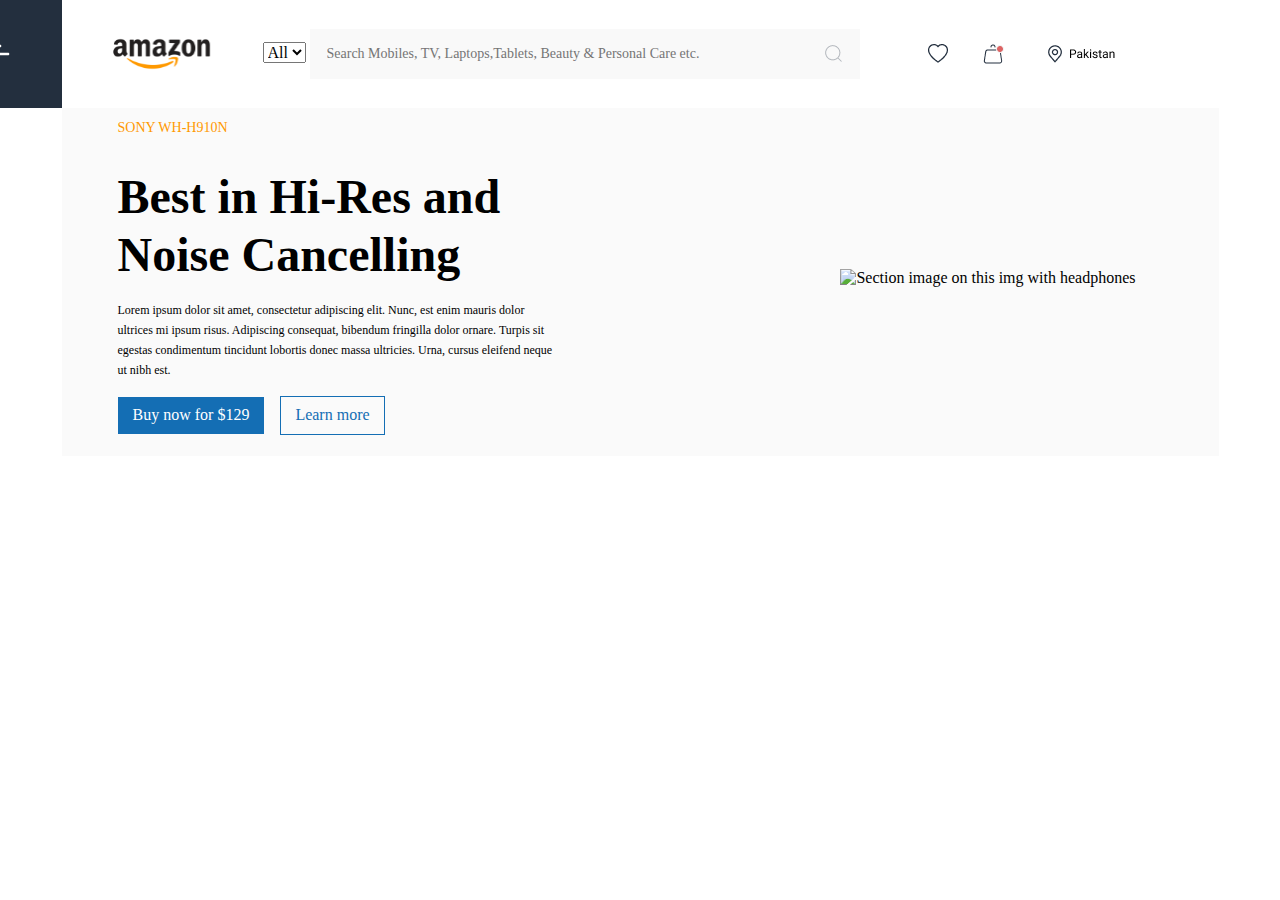
==== index.html @ cf346359 "Merge pull request #1 from RakhimovSh/main" ====
<!DOCTYPE html>
<html lang="en">
  <head>
    <meta charset="UTF-8" />
    <meta http-equiv="X-UA-Compatible" content="IE=edge" />
    <meta name="viewport" content="width=device-width, initial-scale=1.0" />
    <link rel="stylesheet" href="./css/main.css" />
    <title>You tube</title>
  </head>
  <body>
    <header class="site-header">
      <div class="container site-header__container">
        <div class="site-header__hamburger-menu">
          <img
            src="./images/hamburger-menu.svg"
            alt="hamburger menu for mobile device"
            width="32"
            height="32"
          />
        </div>
        <img
          class="site-header__logo-img"
          src="./images/amazon-logo.svg"
          alt="site logo"
          width="106"
          height="32"
        />
        <form class="site-header__form">
          <select class="site-header__select" name="goods">
            <option value="all" selected disabled>All</option>
          </select>
          <input
            class="site-header__input"
            type="text"
            placeholder="Search Mobiles, TV, Laptops,Tablets, Beauty & Personal Care etc."
          />
        </form>
        <div class="site-header__icons">
          <img
            class="site-header__heart-icon"
            src="./images/bi_heart.png"
            alt=""
          />
          <img
            class="site-header__shopping-bag"
            src="./images/iconoir_shopping-bag.png"
            alt=""
          />
          <img src="./images/location.png" alt="" />
        </div>
        <!-- <button class="site-header__btn">Login</button> -->
      </div>
    </header>
    <main>
      <section class="hero site-hero">
        <div class="container hero__container">
          <div class="hero__left">
            <p class="hero__desc">SONY WH-H910N</p>
            <h1 class="hero__head">Best in Hi-Res and Noise Cancelling</h1>
            <p class="hero-desc">
              Lorem ipsum dolor sit amet, consectetur adipiscing elit. Nunc, est
              enim mauris dolor ultrices mi ipsum risus. Adipiscing consequat,
              bibendum fringilla dolor ornare. Turpis sit egestas condimentum
              tincidunt lobortis donec massa ultricies. Urna, cursus eleifend
              neque ut nibh est.
            </p>
            <button class="btn btn-blue">Buy now for $129</button>
            <button class="btn btn-white">Learn more</button>
          </div>
          <div class="hero__right">
            <img
              class="secrion__right-img"
              src="./images/Group 4.png"
              alt="Section image on this img with headphones"
              width="417"
              height="417"
            />
          </div>
        </div>
      </section>
    </main>
    <script src="./js/cartoons.js"></script>
    <script src="./js/script.js"></script>
  </body>
</html>
---- css/main.css ----
/*! normalize.css v8.0.1 | MIT License | github.com/necolas/normalize.css */
/* Document
   ========================================================================== */
/**
 * 1. Correct the line height in all browsers.
 * 2. Prevent adjustments of font size after orientation changes in iOS.
 */
html {
  line-height: 1.15;
  /* 1 */
  -webkit-text-size-adjust: 100%;
  /* 2 */
}

/* Sections
   ========================================================================== */
/**
 * Remove the margin in all browsers.
 */
body {
  margin: 0;
}

/**
 * Render the `main` element consistently in IE.
 */
main {
  display: block;
}

/**
 * Correct the font size and margin on `h1` elements within `section` and
 * `article` contexts in Chrome, Firefox, and Safari.
 */
h1 {
  font-size: 2em;
  margin: 0.67em 0;
}

/* Grouping content
   ========================================================================== */
/**
 * 1. Add the correct box sizing in Firefox.
 * 2. Show the overflow in Edge and IE.
 */
hr {
  -webkit-box-sizing: content-box;
          box-sizing: content-box;
  /* 1 */
  height: 0;
  /* 1 */
  overflow: visible;
  /* 2 */
}

/**
 * 1. Correct the inheritance and scaling of font size in all browsers.
 * 2. Correct the odd `em` font sizing in all browsers.
 */
pre {
  font-family: monospace, monospace;
  /* 1 */
  font-size: 1em;
  /* 2 */
}

/* Text-level semantics
   ========================================================================== */
/**
 * Remove the gray background on active links in IE 10.
 */
a {
  background-color: transparent;
}

/**
 * 1. Remove the bottom border in Chrome 57-
 * 2. Add the correct text decoration in Chrome, Edge, IE, Opera, and Safari.
 */
abbr[title] {
  border-bottom: none;
  /* 1 */
  text-decoration: underline;
  /* 2 */
  -webkit-text-decoration: underline dotted;
          text-decoration: underline dotted;
  /* 2 */
}

/**
 * Add the correct font weight in Chrome, Edge, and Safari.
 */
b,
strong {
  font-weight: bolder;
}

/**
 * 1. Correct the inheritance and scaling of font size in all browsers.
 * 2. Correct the odd `em` font sizing in all browsers.
 */
code,
kbd,
samp {
  font-family: monospace, monospace;
  /* 1 */
  font-size: 1em;
  /* 2 */
}

/**
 * Add the correct font size in all browsers.
 */
small {
  font-size: 80%;
}

/**
 * Prevent `sub` and `sup` elements from affecting the line height in
 * all browsers.
 */
sub,
sup {
  font-size: 75%;
  line-height: 0;
  position: relative;
  vertical-align: baseline;
}

sub {
  bottom: -0.25em;
}

sup {
  top: -0.5em;
}

/* Embedded content
   ========================================================================== */
/**
 * Remove the border on images inside links in IE 10.
 */
img {
  border-style: none;
}

/* Forms
   ========================================================================== */
/**
 * 1. Change the font styles in all browsers.
 * 2. Remove the margin in Firefox and Safari.
 */
button,
input,
optgroup,
select,
textarea {
  font-family: inherit;
  /* 1 */
  font-size: 100%;
  /* 1 */
  line-height: 1.15;
  /* 1 */
  margin: 0;
  /* 2 */
}

/**
 * Show the overflow in IE.
 * 1. Show the overflow in Edge.
 */
button,
input {
  /* 1 */
  overflow: visible;
}

/**
 * Remove the inheritance of text transform in Edge, Firefox, and IE.
 * 1. Remove the inheritance of text transform in Firefox.
 */
button,
select {
  /* 1 */
  text-transform: none;
}

/**
 * Correct the inability to style clickable types in iOS and Safari.
 */
button,
[type="button"],
[type="reset"],
[type="submit"] {
  -webkit-appearance: button;
}

/**
 * Remove the inner border and padding in Firefox.
 */
button::-moz-focus-inner,
[type="button"]::-moz-focus-inner,
[type="reset"]::-moz-focus-inner,
[type="submit"]::-moz-focus-inner {
  border-style: none;
  padding: 0;
}

/**
 * Restore the focus styles unset by the previous rule.
 */
button:-moz-focusring,
[type="button"]:-moz-focusring,
[type="reset"]:-moz-focusring,
[type="submit"]:-moz-focusring {
  outline: 1px dotted ButtonText;
}

/**
 * Correct the padding in Firefox.
 */
fieldset {
  padding: 0.35em 0.75em 0.625em;
}

/**
 * 1. Correct the text wrapping in Edge and IE.
 * 2. Correct the color inheritance from `fieldset` elements in IE.
 * 3. Remove the padding so developers are not caught out when they zero out
 *    `fieldset` elements in all browsers.
 */
legend {
  -webkit-box-sizing: border-box;
          box-sizing: border-box;
  /* 1 */
  color: inherit;
  /* 2 */
  display: table;
  /* 1 */
  max-width: 100%;
  /* 1 */
  padding: 0;
  /* 3 */
  white-space: normal;
  /* 1 */
}

/**
 * Add the correct vertical alignment in Chrome, Firefox, and Opera.
 */
progress {
  vertical-align: baseline;
}

/**
 * Remove the default vertical scrollbar in IE 10+.
 */
textarea {
  overflow: auto;
}

/**
 * 1. Add the correct box sizing in IE 10.
 * 2. Remove the padding in IE 10.
 */
[type="checkbox"],
[type="radio"] {
  -webkit-box-sizing: border-box;
          box-sizing: border-box;
  /* 1 */
  padding: 0;
  /* 2 */
}

/**
 * Correct the cursor style of increment and decrement buttons in Chrome.
 */
[type="number"]::-webkit-inner-spin-button,
[type="number"]::-webkit-outer-spin-button {
  height: auto;
}

/**
 * 1. Correct the odd appearance in Chrome and Safari.
 * 2. Correct the outline style in Safari.
 */
[type="search"] {
  -webkit-appearance: textfield;
  /* 1 */
  outline-offset: -2px;
  /* 2 */
}

/**
 * Remove the inner padding in Chrome and Safari on macOS.
 */
[type="search"]::-webkit-search-decoration {
  -webkit-appearance: none;
}

/**
 * 1. Correct the inability to style clickable types in iOS and Safari.
 * 2. Change font properties to `inherit` in Safari.
 */
::-webkit-file-upload-button {
  -webkit-appearance: button;
  /* 1 */
  font: inherit;
  /* 2 */
}

/* Interactive
   ========================================================================== */
/*
 * Add the correct display in Edge, IE 10+, and Firefox.
 */
details {
  display: block;
}

/*
 * Add the correct display in all browsers.
 */
summary {
  display: list-item;
}

/* Misc
   ========================================================================== */
/**
 * Add the correct display in IE 10+.
 */
template {
  display: none;
}

/**
 * Add the correct display in IE 10.
 */
[hidden] {
  display: none;
}

/* mulish-regular - latin */
@font-face {
  font-family: "Poppins";
  font-style: normal;
  font-weight: 400;
  src: url("../fonts/poppins-v15-latin-regular.woff2") format("woff2"), url("../fonts/poppins-v15-latin-regular.woff") format("woff"), url("../fonts/poppins-v15-latin-regular.ttf") format("truetype");
  /* Safari, Android, iOS */
}

/* poppins-600 - latin */
@font-face {
  font-family: "Poppins";
  font-style: normal;
  font-weight: 600;
  src: url("../fonts/poppins-v15-latin-600.woff2") format("woff2"), url("../fonts/poppins-v15-latin-600.woff") format("woff"), url("../fonts/poppins-v15-latin-600.ttf") format("truetype");
}

/* poppins-700 - latin */
@font-face {
  font-family: "Poppins";
  font-style: normal;
  font-weight: 700;
  src: url("../fonts/poppins-v15-latin-700.woff2") format("woff2"), url("../fonts/poppins-v15-latin-700.woff") format("woff"), url("../fonts/poppins-v15-latin-700.ttf") format("truetype");
}

/* roboto-regular - latin */
@font-face {
  font-family: "Roboto";
  font-style: normal;
  font-weight: 400;
  src: local(""), url("../fonts/roboto-v29-latin-regular.woff2") format("woff2"), url("../fonts/roboto-v29-latin-regular.woff") format("woff"), url("../fonts/roboto-v29-latin-regular.ttf") format("truetype");
  /* Safari, Android, iOS */
}

/* roboto-500 - latin */
@font-face {
  font-family: "Roboto";
  font-style: normal;
  font-weight: 500;
  src: local(""), url("../fonts/roboto-v29-latin-500.woff2") format("woff2"), url("../fonts/roboto-v29-latin-500.woff") format("woff"), url("../fonts/roboto-v29-latin-500.ttf") format("truetype");
  /* Safari, Android, iOS */
}

/* roboto-700 - latin */
@font-face {
  font-family: "Roboto";
  font-style: normal;
  font-weight: 700;
  src: local(""), url("../fonts/roboto-v29-latin-700.eot?#iefix") format("embedded-opentype"), url("../fonts/roboto-v29-latin-700.woff2") format("woff2"), url("../fonts/roboto-v29-latin-700.woff") format("woff"), url("../fonts/roboto-v29-latin-700.ttf") format("truetype");
  /* Safari, Android, iOS */
}

html {
  height: 100%;
  scroll-behavior: smooth;
  -webkit-box-sizing: border-box;
          box-sizing: border-box;
}

*,
*::before,
*::after {
  -webkit-box-sizing: inherit;
          box-sizing: inherit;
}

* {
  margin: 0px;
  padding: 0px;
  -webkit-box-sizing: border-box;
          box-sizing: border-box;
}

body {
  font-family: "Poppins";
}

img {
  max-width: 100%;
  height: auto;
  vertical-align: middle;
}

.visually-hidden {
  clip: rect(0 0 0 0);
  -webkit-clip-path: inset(50%);
          clip-path: inset(50%);
  height: 1px;
  overflow: hidden;
  position: absolute;
  white-space: nowrap;
  width: 1px;
}

.container {
  width: 100%;
  max-width: 1157px;
  margin: 0 auto;
  padding: 0 20px;
}

.btn {
  display: inline-block;
  margin-top: 16px;
  margin-left: 12px;
  border: none;
}

.btn:hover {
  opacity: 0.8;
}

.btn:active {
  opacity: 0.6;
}

.btn-blue {
  padding: 9px 15px;
  background: #146eb4;
  color: white;
  margin-left: 0px;
}

.btn-white {
  padding: 9px 14px;
  background-color: transparent;
  border: 1px solid #146eb4;
  -webkit-box-sizing: border-box;
          box-sizing: border-box;
  color: #146eb4;
}

.site-header {
  position: relative;
}

.site-header__container {
  display: -webkit-box;
  display: -ms-flexbox;
  display: flex;
  -webkit-box-align: center;
      -ms-flex-align: center;
          align-items: center;
}

.site-header__hamburger-menu {
  margin-left: -152px;
  padding: 38px 50px;
  max-width: 132px;
  background-color: #232f3e;
}

.site-header__logo-img {
  margin-left: 47px;
}

.site-header__form {
  margin-left: 48px;
}

.site-header__site-header__select {
  padding: 15px 0;
  height: 48px;
  width: 200px;
  border-color: transparent;
  background-color: rgba(242, 242, 242, 0.48);
}

.site-header__input {
  padding: 15px;
  width: 550px;
  border-color: transparent;
  font-size: 14px;
  background-color: rgba(242, 242, 242, 0.48);
  background-image: url("../../images/lupa.png");
  background-repeat: no-repeat;
  background-position: center right 14px;
}

.site-header__icons {
  display: -webkit-box;
  display: -ms-flexbox;
  display: flex;
  -webkit-box-align: center;
      -ms-flex-align: center;
          align-items: center;
  margin-left: 68px;
}

.site-header__heart-icon {
  margin-right: 33px;
}

.site-header__shopping-bag {
  margin-right: 40px;
}

.site-header__btn {
  padding: 12px 32px;
  margin-left: auto;
  border-color: transparent;
  background-color: #232f3e;
  color: white;
}

.main {
  margin: 0;
}

.hero__container {
  display: -webkit-box;
  display: -ms-flexbox;
  display: flex;
  -webkit-box-align: center;
      -ms-flex-align: center;
          align-items: center;
  padding-top: 12px;
  padding-left: 56px;
  padding-bottom: 21px;
  padding-right: 83px;
  background: rgba(242, 242, 242, 0.4);
}

.hero__left {
  width: 445px;
}

.hero__desc {
  font-size: 14px;
  line-height: 16px;
  margin-bottom: 16px;
  color: #ff9900;
}

.hero__head {
  font-family: Poppins;
  font-style: normal;
  font-weight: 600;
  font-size: 48px;
  line-height: 58px;
  color: #000000;
  margin-bottom: 16px;
}

.hero-desc {
  font-family: "Roboto";
  font-size: 12px;
  line-height: 20px;
}

.hero__right {
  margin-left: auto;
}
/*# sourceMappingURL=main.css.map */
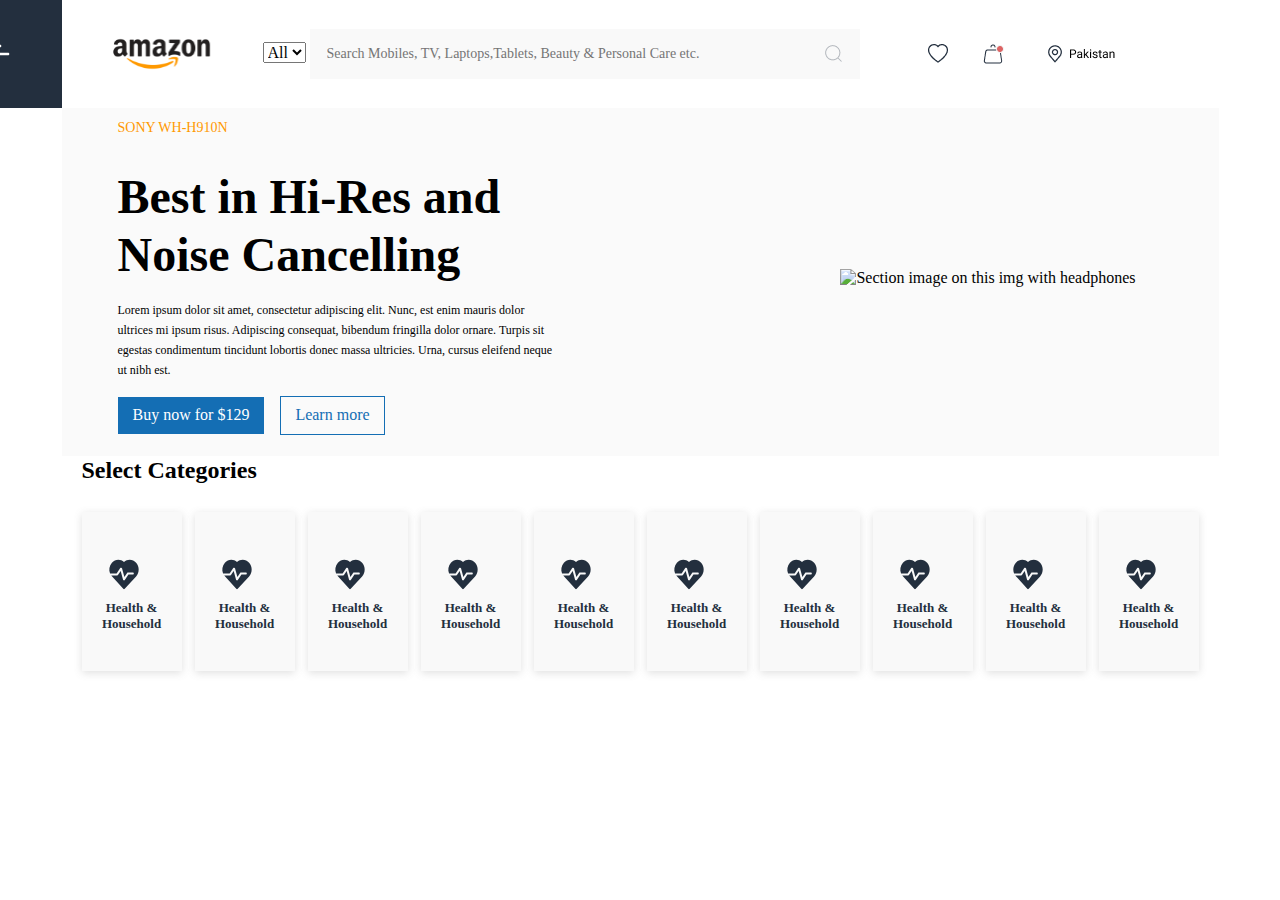
==== commit 7a770bf4: "Merge pull request #3 from sherzoddd/main" ====
--- a/index.html
+++ b/index.html
@@ -78,6 +78,133 @@
           </div>
         </div>
       </section>
+      <section class="cards">
+        <div class="container">
+          <h2 class="cards__title">Select Categories</h2>
+          <ul class="cards__list">
+            <li class="cards__item">
+              <a class="cards__item-link" href="#">
+                <img
+                  class="cards__item-img"
+                  src="./images/cards_img_yurak.svg"
+                  alt="card img"
+                  width="48"
+                  height="48"
+                />
+                <h3 class="cards__item-title">Health & Household</h3>
+              </a>
+            </li>
+            <li class="cards__item">
+              <a class="cards__item-link" href="#">
+                <img
+                  class="cards__item-img"
+                  src="./images/cards_img_yurak.svg"
+                  alt="card img"
+                  width="48"
+                  height="48"
+                />
+                <h3 class="cards__item-title">Health & Household</h3>
+              </a>
+            </li>
+            <li class="cards__item">
+              <a class="cards__item-link" href="#">
+                <img
+                  class="cards__item-img"
+                  src="./images/cards_img_yurak.svg"
+                  alt="card img"
+                  width="48"
+                  height="48"
+                />
+                <h3 class="cards__item-title">Health & Household</h3>
+              </a>
+            </li>
+            <li class="cards__item">
+              <a class="cards__item-link" href="#">
+                <img
+                  class="cards__item-img"
+                  src="./images/cards_img_yurak.svg"
+                  alt="card img"
+                  width="48"
+                  height="48"
+                />
+                <h3 class="cards__item-title">Health & Household</h3>
+              </a>
+            </li>
+            <li class="cards__item">
+              <a class="cards__item-link" href="#">
+                <img
+                  class="cards__item-img"
+                  src="./images/cards_img_yurak.svg"
+                  alt="card img"
+                  width="48"
+                  height="48"
+                />
+                <h3 class="cards__item-title">Health & Household</h3>
+              </a>
+            </li>
+            <li class="cards__item">
+              <a class="cards__item-link" href="#">
+                <img
+                  class="cards__item-img"
+                  src="./images/cards_img_yurak.svg"
+                  alt="card img"
+                  width="48"
+                  height="48"
+                />
+                <h3 class="cards__item-title">Health & Household</h3>
+              </a>
+            </li>
+            <li class="cards__item">
+              <a class="cards__item-link" href="#">
+                <img
+                  class="cards__item-img"
+                  src="./images/cards_img_yurak.svg"
+                  alt="card img"
+                  width="48"
+                  height="48"
+                />
+                <h3 class="cards__item-title">Health & Household</h3>
+              </a>
+            </li>
+            <li class="cards__item">
+              <a class="cards__item-link" href="#">
+                <img
+                  class="cards__item-img"
+                  src="./images/cards_img_yurak.svg"
+                  alt="card img"
+                  width="48"
+                  height="48"
+                />
+                <h3 class="cards__item-title">Health & Household</h3>
+              </a>
+            </li>
+            <li class="cards__item">
+              <a class="cards__item-link" href="#">
+                <img
+                  class="cards__item-img"
+                  src="./images/cards_img_yurak.svg"
+                  alt="card img"
+                  width="48"
+                  height="48"
+                />
+                <h3 class="cards__item-title">Health & Household</h3>
+              </a>
+            </li>
+            <li class="cards__item">
+              <a class="cards__item-link" href="#">
+                <img
+                  class="cards__item-img"
+                  src="./images/cards_img_yurak.svg"
+                  alt="card img"
+                  width="48"
+                  height="48"
+                />
+                <h3 class="cards__item-title">Health & Household</h3>
+              </a>
+            </li>
+          </ul>
+        </div>
+      </section>
     </main>
     <script src="./js/cartoons.js"></script>
     <script src="./js/script.js"></script>
--- a/css/main.css
+++ b/css/main.css
@@ -594,4 +594,64 @@
 .hero__right {
   margin-left: auto;
 }
+
+.cards__list {
+  display: -webkit-box;
+  display: -ms-flexbox;
+  display: flex;
+  -webkit-box-align: center;
+      -ms-flex-align: center;
+          align-items: center;
+  -webkit-box-pack: justify;
+      -ms-flex-pack: justify;
+          justify-content: space-between;
+  -webkit-box-orient: horizontal;
+  -webkit-box-direction: normal;
+      -ms-flex-direction: row;
+          flex-direction: row;
+  list-style: none;
+}
+
+.cards__title {
+  font-family: "Roboto";
+  font-size: 24px;
+  line-height: 28px;
+  margin: 0;
+  padding: 0;
+  margin-bottom: 28px;
+}
+
+.cards__item {
+  background-color: #f9f9f9;
+  -webkit-box-shadow: rgba(99, 99, 99, 0.2) 0px 2px 8px 0px;
+          box-shadow: rgba(99, 99, 99, 0.2) 0px 2px 8px 0px;
+  width: 100px;
+  padding: 39px 18px;
+  -webkit-transition: 0.3s;
+  transition: 0.3s;
+}
+
+.cards__item:hover {
+  -webkit-box-shadow: rgba(100, 100, 111, 0.2) 0px 7px 29px 0px;
+          box-shadow: rgba(100, 100, 111, 0.2) 0px 7px 29px 0px;
+  background-color: #fff;
+}
+
+.cards__item-link {
+  text-decoration: none;
+}
+
+.cards__item-img {
+  margin-bottom: 2px;
+}
+
+.cards__item-title {
+  font-family: "Roboto";
+  font-size: 13px;
+  line-height: 16px;
+  text-align: center;
+  color: #232f3e;
+  margin: 0;
+  padding: 0;
+}
 /*# sourceMappingURL=main.css.map */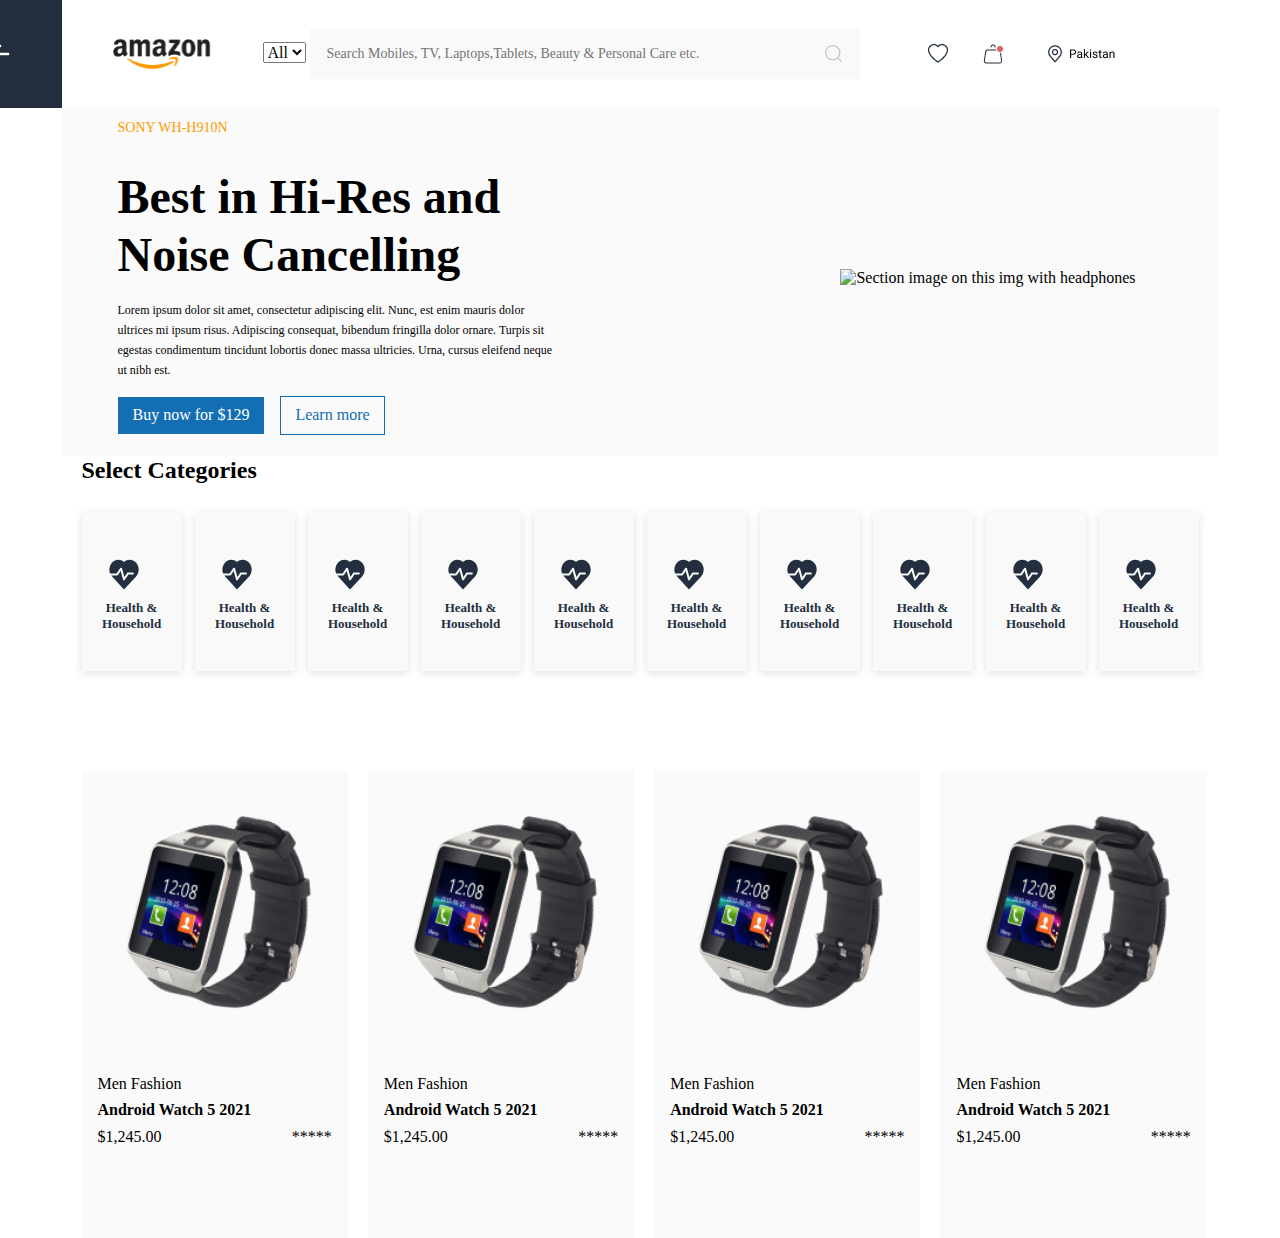
==== commit ad0a6286: "Merge pull request #4 from tohird03/main" ====
--- a/index.html
+++ b/index.html
@@ -205,6 +205,90 @@
           </ul>
         </div>
       </section>
+
+      <section class="best-skels">
+        <div class="container">
+            <ul class="best-skels__list">
+                <li class="best-skels__item">
+                    <img class="best-skels__img" src="./images/smart-watch.png" alt="">
+                    <p class="best-skels__desc">Men Fashion</p>
+                    <h4 class="best-skels__heading">Android Watch 5 2021</h4>
+
+                    <div class="best-skels__span-box">
+                        <span class="best-skels__span">$1,245.00</span>
+                        <span>*****</span>
+                    </div>
+
+                    <div class="best-skels__button-box">
+                        <button class="btn btn-blue best-skels__button">
+                Add to Cart
+              </button>
+                        <button class="btn btn-white best-skels__button-2">
+                Quick view
+              </button>
+                    </div>
+                </li>
+
+                <li class="best-skels__item">
+                    <img class="best-skels__img" src="./images/smart-watch.png" alt="">
+                    <p class="best-skels__desc">Men Fashion</p>
+                    <h4 class="best-skels__heading">Android Watch 5 2021</h4>
+
+                    <div class="best-skels__span-box">
+                        <span class="best-skels__span">$1,245.00</span>
+                        <span>*****</span>
+                    </div>
+
+                    <div class="best-skels__button-box">
+                        <button class="btn btn-blue best-skels__button">
+                Add to Cart
+              </button>
+                        <button class="btn btn-white best-skels__button-2">
+                Quick view
+              </button>
+                    </div>
+                </li>
+                <li class="best-skels__item">
+                    <img class="best-skels__img" src="./images/smart-watch.png" alt="">
+                    <p class="best-skels__desc">Men Fashion</p>
+                    <h4 class="best-skels__heading">Android Watch 5 2021</h4>
+
+                    <div class="best-skels__span-box">
+                        <span class="best-skels__span">$1,245.00</span>
+                        <span>*****</span>
+                    </div>
+
+                    <div class="best-skels__button-box">
+                        <button class="btn btn-blue best-skels__button">
+                Add to Cart
+              </button>
+                        <button class="btn btn-white best-skels__button-2">
+                Quick view
+              </button>
+                    </div>
+                </li>
+                <li class="best-skels__item">
+                    <img class="best-skels__img" src="./images/smart-watch.png" alt="">
+                    <p class="best-skels__desc">Men Fashion</p>
+                    <h4 class="best-skels__heading">Android Watch 5 2021</h4>
+
+                    <div class="best-skels__span-box">
+                        <span class="best-skels__span">$1,245.00</span>
+                        <span>*****</span>
+                    </div>
+
+                    <div class="best-skels__button-box">
+                        <button class="btn btn-blue best-skels__button">
+                Add to Cart
+              </button>
+                        <button class="btn btn-white best-skels__button-2">
+                Quick view
+              </button>
+                    </div>
+                </li>
+            </ul>
+        </div>
+    </section>
     </main>
     <script src="./js/cartoons.js"></script>
     <script src="./js/script.js"></script>
--- a/css/main.css
+++ b/css/main.css
@@ -654,4 +654,103 @@
   margin: 0;
   padding: 0;
 }
+
+.best-skels {
+  margin-top: 100px;
+}
+
+.best-skels__list {
+  margin: 0 -10px;
+  padding: 0;
+  display: -webkit-box;
+  display: -ms-flexbox;
+  display: flex;
+  -webkit-box-align: center;
+      -ms-flex-align: center;
+          align-items: center;
+  list-style: none;
+}
+
+.best-skels__item {
+  margin: 0px 10px;
+  display: -webkit-box;
+  display: -ms-flexbox;
+  display: flex;
+  -webkit-box-orient: vertical;
+  -webkit-box-direction: normal;
+      -ms-flex-direction: column;
+          flex-direction: column;
+  padding: 38px 16px 24px;
+  width: 279px;
+  background: rgba(242, 242, 242, 0.4);
+  -webkit-transition: all 1s;
+  transition: all 1s;
+}
+
+.best-skels__item:hover {
+  background-color: white;
+  -webkit-transform: scale(1.05);
+          transform: scale(1.05);
+  -webkit-box-shadow: 0 0 5px 5px rgba(0, 0, 0, 0.2);
+          box-shadow: 0 0 5px 5px rgba(0, 0, 0, 0.2);
+}
+
+.best-skels__item:hover .best-skels__button {
+  opacity: 1;
+}
+
+.best-skels__item:hover .best-skels__button-2 {
+  opacity: 1;
+}
+
+.best-skels__img {
+  margin-bottom: 46px;
+}
+
+.best-skels__desc {
+  margin-bottom: 8px;
+}
+
+.best-skels__heading {
+  margin-bottom: 8px;
+}
+
+.best-skels__span-box {
+  margin-bottom: 18px;
+  display: -webkit-box;
+  display: -ms-flexbox;
+  display: flex;
+  -webkit-box-pack: justify;
+      -ms-flex-pack: justify;
+          justify-content: space-between;
+}
+
+.best-skels__button-box {
+  display: -webkit-box;
+  display: -ms-flexbox;
+  display: flex;
+  -webkit-box-pack: justify;
+      -ms-flex-pack: justify;
+          justify-content: space-between;
+}
+
+.best-skels__button {
+  white-space: nowrap;
+  font-weight: 500;
+  font-size: 12px;
+  line-height: 14px;
+  padding: 9px 27px;
+  opacity: 0;
+  cursor: pointer;
+}
+
+.best-skels__button-2 {
+  white-space: nowrap;
+  font-weight: 500;
+  font-size: 12px;
+  line-height: 14px;
+  padding: 9px 27px;
+  opacity: 0;
+  cursor: pointer;
+}
 /*# sourceMappingURL=main.css.map */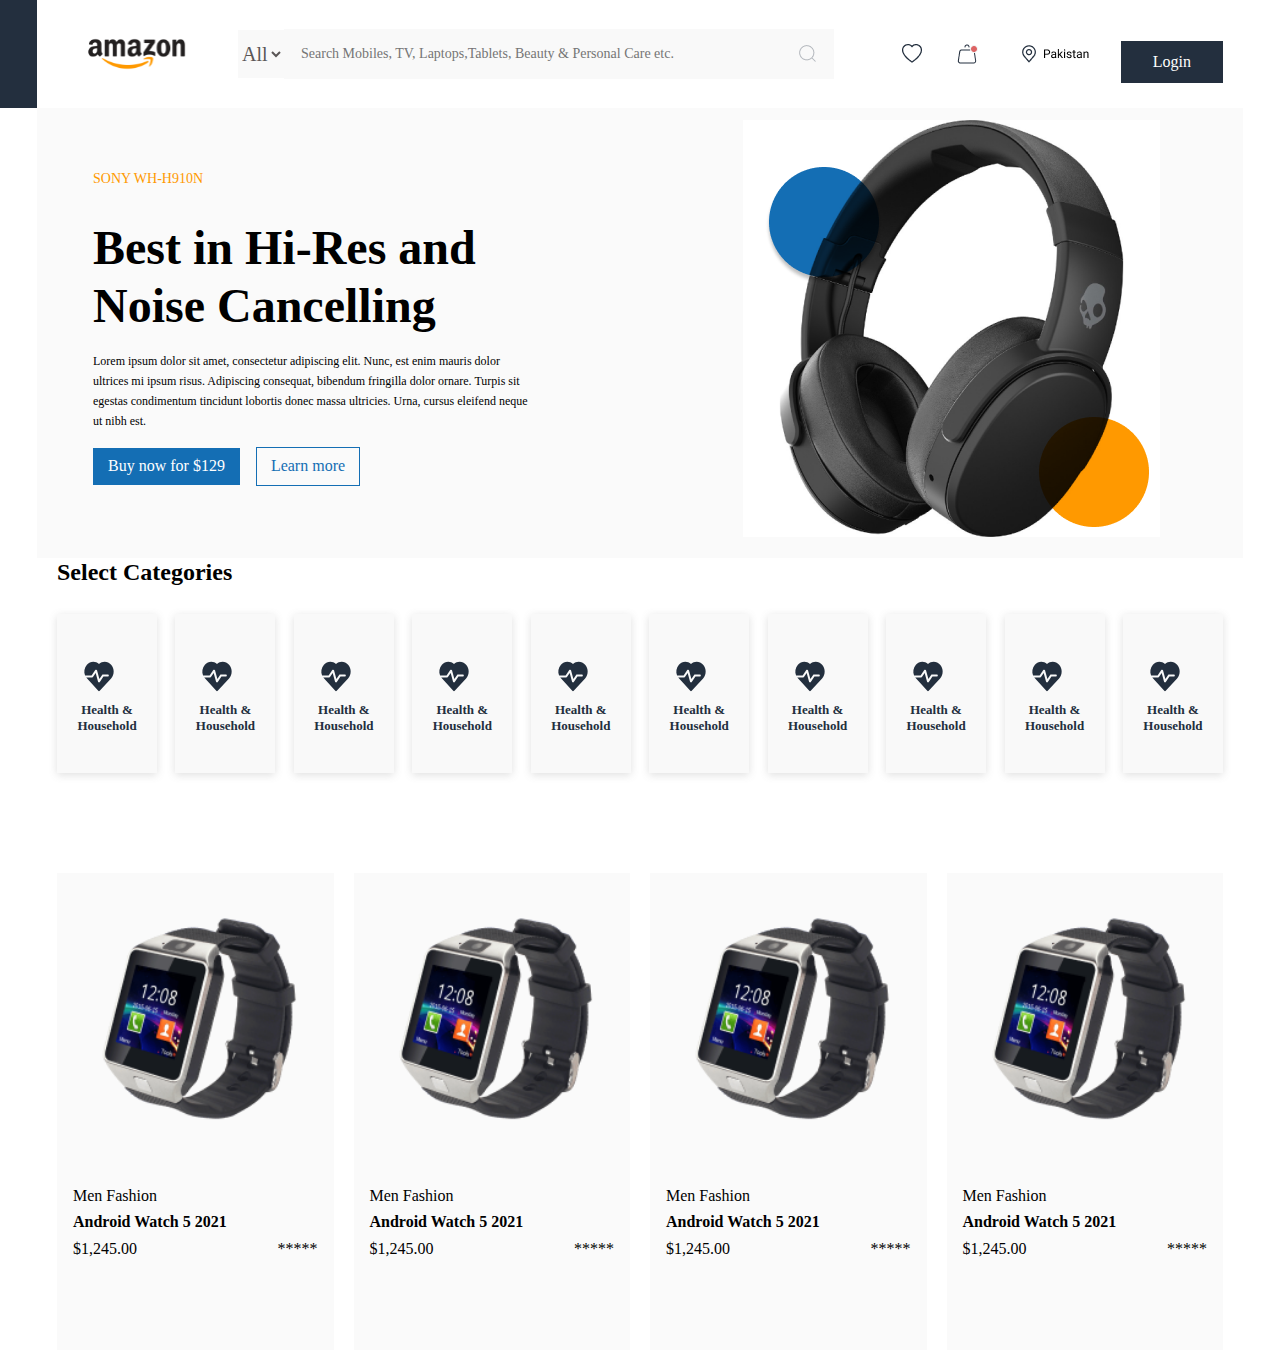
==== commit 1e03b55f: "add new styles select" ====
--- a/index.html
+++ b/index.html
@@ -48,7 +48,7 @@
           />
           <img src="./images/location.png" alt="" />
         </div>
-        <!-- <button class="site-header__btn">Login</button> -->
+        <button class="site-header__btn btn">Login</button>
       </div>
     </header>
     <main>
@@ -70,7 +70,7 @@
           <div class="hero__right">
             <img
               class="secrion__right-img"
-              src="./images/Group 4.png"
+              src="./images/hero-img.png"
               alt="Section image on this img with headphones"
               width="417"
               height="417"
@@ -208,89 +208,105 @@
 
       <section class="best-skels">
         <div class="container">
-            <ul class="best-skels__list">
-                <li class="best-skels__item">
-                    <img class="best-skels__img" src="./images/smart-watch.png" alt="">
-                    <p class="best-skels__desc">Men Fashion</p>
-                    <h4 class="best-skels__heading">Android Watch 5 2021</h4>
-
-                    <div class="best-skels__span-box">
-                        <span class="best-skels__span">$1,245.00</span>
-                        <span>*****</span>
-                    </div>
-
-                    <div class="best-skels__button-box">
-                        <button class="btn btn-blue best-skels__button">
-                Add to Cart
-              </button>
-                        <button class="btn btn-white best-skels__button-2">
-                Quick view
-              </button>
-                    </div>
-                </li>
-
-                <li class="best-skels__item">
-                    <img class="best-skels__img" src="./images/smart-watch.png" alt="">
-                    <p class="best-skels__desc">Men Fashion</p>
-                    <h4 class="best-skels__heading">Android Watch 5 2021</h4>
-
-                    <div class="best-skels__span-box">
-                        <span class="best-skels__span">$1,245.00</span>
-                        <span>*****</span>
-                    </div>
-
-                    <div class="best-skels__button-box">
-                        <button class="btn btn-blue best-skels__button">
-                Add to Cart
-              </button>
-                        <button class="btn btn-white best-skels__button-2">
-                Quick view
-              </button>
-                    </div>
-                </li>
-                <li class="best-skels__item">
-                    <img class="best-skels__img" src="./images/smart-watch.png" alt="">
-                    <p class="best-skels__desc">Men Fashion</p>
-                    <h4 class="best-skels__heading">Android Watch 5 2021</h4>
-
-                    <div class="best-skels__span-box">
-                        <span class="best-skels__span">$1,245.00</span>
-                        <span>*****</span>
-                    </div>
-
-                    <div class="best-skels__button-box">
-                        <button class="btn btn-blue best-skels__button">
-                Add to Cart
-              </button>
-                        <button class="btn btn-white best-skels__button-2">
-                Quick view
-              </button>
-                    </div>
-                </li>
-                <li class="best-skels__item">
-                    <img class="best-skels__img" src="./images/smart-watch.png" alt="">
-                    <p class="best-skels__desc">Men Fashion</p>
-                    <h4 class="best-skels__heading">Android Watch 5 2021</h4>
-
-                    <div class="best-skels__span-box">
-                        <span class="best-skels__span">$1,245.00</span>
-                        <span>*****</span>
-                    </div>
-
-                    <div class="best-skels__button-box">
-                        <button class="btn btn-blue best-skels__button">
-                Add to Cart
-              </button>
-                        <button class="btn btn-white best-skels__button-2">
-                Quick view
-              </button>
-                    </div>
-                </li>
-            </ul>
-        </div>
-    </section>
+          <ul class="best-skels__list">
+            <li class="best-skels__item">
+              <img
+                class="best-skels__img"
+                src="./images/smart-watch.png"
+                alt=""
+              />
+              <p class="best-skels__desc">Men Fashion</p>
+              <h4 class="best-skels__heading">Android Watch 5 2021</h4>
+
+              <div class="best-skels__span-box">
+                <span class="best-skels__span">$1,245.00</span>
+                <span>*****</span>
+              </div>
+
+              <div class="best-skels__button-box">
+                <button class="btn btn-blue best-skels__button">
+                  Add to Cart
+                </button>
+                <button class="btn btn-white best-skels__button-2">
+                  Quick view
+                </button>
+              </div>
+            </li>
+
+            <li class="best-skels__item">
+              <img
+                class="best-skels__img"
+                src="./images/smart-watch.png"
+                alt=""
+              />
+              <p class="best-skels__desc">Men Fashion</p>
+              <h4 class="best-skels__heading">Android Watch 5 2021</h4>
+
+              <div class="best-skels__span-box">
+                <span class="best-skels__span">$1,245.00</span>
+                <span>*****</span>
+              </div>
+
+              <div class="best-skels__button-box">
+                <button class="btn btn-blue best-skels__button">
+                  Add to Cart
+                </button>
+                <button class="btn-white best-skels__button-2 b btn">
+                  Quick view
+                </button>
+              </div>
+            </li>
+            <li class="best-skels__item">
+              <img
+                class="best-skels__img"
+                src="./images/smart-watch.png"
+                alt=""
+              />
+              <p class="best-skels__desc">Men Fashion</p>
+              <h4 class="best-skels__heading">Android Watch 5 2021</h4>
+
+              <div class="best-skels__span-box">
+                <span class="best-skels__span">$1,245.00</span>
+                <span>*****</span>
+              </div>
+
+              <div class="best-skels__button-box">
+                <button class="btn btn-blue best-skels__button">
+                  Add to Cart
+                </button>
+                <button class="btn btn-white best-skels__button-2">
+                  Quick view
+                </button>
+              </div>
+            </li>
+            <li class="best-skels__item">
+              <img
+                class="best-skels__img"
+                src="./images/smart-watch.png"
+                alt=""
+              />
+              <p class="best-skels__desc">Men Fashion</p>
+              <h4 class="best-skels__heading">Android Watch 5 2021</h4>
+
+              <div class="best-skels__span-box">
+                <span class="best-skels__span">$1,245.00</span>
+                <span>*****</span>
+              </div>
+
+              <div class="best-skels__button-box">
+                <button class="btn btn-blue best-skels__button">
+                  Add to Cart
+                </button>
+                <button class="btn btn-white best-skels__button-2">
+                  Quick view
+                </button>
+              </div>
+            </li>
+          </ul>
+        </div>
+      </section>
     </main>
     <script src="./js/cartoons.js"></script>
-    <script src="./js/script.js"></script>
+    <!-- <script src="./js/script.js"></script> -->
   </body>
 </html>
--- a/css/main.css
+++ b/css/main.css
@@ -437,7 +437,7 @@
 
 .container {
   width: 100%;
-  max-width: 1157px;
+  max-width: 1206px;
   margin: 0 auto;
   padding: 0 20px;
 }
@@ -498,15 +498,13 @@
 }
 
 .site-header__form {
+  display: -webkit-box;
+  display: -ms-flexbox;
+  display: flex;
+  -webkit-box-align: center;
+      -ms-flex-align: center;
+          align-items: center;
   margin-left: 48px;
-}
-
-.site-header__site-header__select {
-  padding: 15px 0;
-  height: 48px;
-  width: 200px;
-  border-color: transparent;
-  background-color: rgba(242, 242, 242, 0.48);
 }
 
 .site-header__input {
@@ -544,6 +542,26 @@
   border-color: transparent;
   background-color: #232f3e;
   color: white;
+}
+
+.site-header__select {
+  background-color: rgba(242, 242, 242, 0.48);
+  color: #5a5656;
+  height: 48px;
+  border: none;
+  font-size: 20px;
+  -webkit-appearance: button;
+  -moz-appearance: button;
+       appearance: button;
+  outline: none;
+}
+
+.site-header__select:hover {
+  opacity: 0.8;
+}
+
+.site-header__select:active {
+  opacity: 0.6;
 }
 
 .main {
